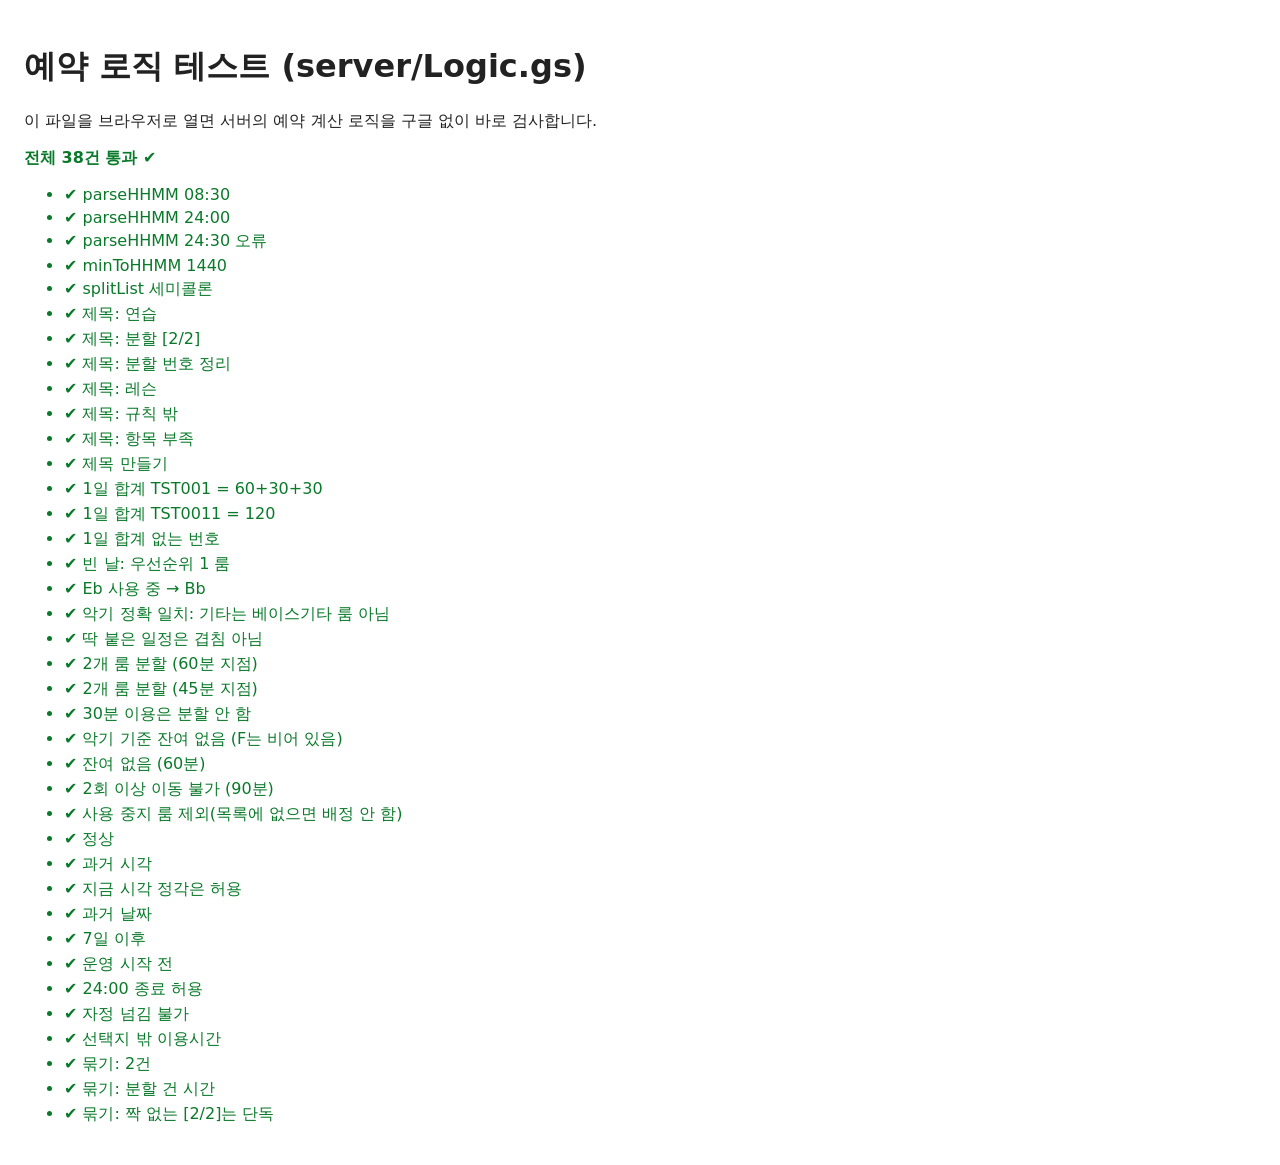
==== tests/logic-test.html @ 9aef5db9 "1차 개발 초기 버전 Co-Authored-By: Claude Opus 5.5 <noreply@anthropic.com>" ====
<!DOCTYPE html>
<html lang="ko">
<head>
  <meta charset="UTF-8">
  <title>예약 로직 테스트</title>
  <style>
    body { font-family: system-ui, sans-serif; padding: 16px; background: #fff; color: #222; }
    .pass { color: #0a7a2a; } .fail { color: #c0392b; font-weight: bold; }
    li { margin: 4px 0; }
  </style>
</head>
<body>
  <h1>예약 로직 테스트 (server/Logic.gs)</h1>
  <p>이 파일을 브라우저로 열면 서버의 예약 계산 로직을 구글 없이 바로 검사합니다.</p>
  <p id="summary"></p>
  <ul id="out"></ul>

  <script src="../server/Logic.gs"></script>
  <script>
    const results = [];
    function eq(name, actual, expected) {
      const a = JSON.stringify(actual), e = JSON.stringify(expected);
      results.push({ name: name, ok: a === e, detail: a === e ? '' : ' → 실제 ' + a + ' / 기대 ' + e });
    }
    const T = function (h, m) { return new Date(2026, 10, 20, h, m || 0).getTime(); };   // 2026-11-20 h:m
    const ST = { minSegmentMin: 30, splitStepMin: 15, splitMinDuration: 60 };
    const ROOMS = [
      { id: 'R1', name: 'Eb', priority: 1, instruments: ['피아노', '보컬', '기타'] },
      { id: 'R2', name: 'Bb', priority: 2, instruments: ['피아노', '드럼'] },
      { id: 'R3', name: 'F', priority: 3, instruments: ['보컬', '기타', '베이스기타'] },
      { id: 'R4', name: 'Db', priority: 4, instruments: ['피아노'] }
    ];
    const ev = function (roomId, h1, m1, h2, m2, title) { return { roomId: roomId, start: T(h1, m1), end: T(h2, m2), title: title || '' }; };
    const alloc = function (events, instrument, s, e) {
      const r = allocateRooms_({ events: events, rooms: ROOMS, instrument: instrument, start: s, end: e, settings: ST });
      return r.ok ? r.segments.map(function (x) { return x.room.name + ' ' + new Date(x.start).toTimeString().slice(0, 5) + '-' + new Date(x.end).toTimeString().slice(0, 5) + (x.part ? ' ' + x.part : ''); }) : r.reason;
    };

    // --- 시각 변환 ---
    eq('parseHHMM 08:30', parseHHMM_('08:30'), 510);
    eq('parseHHMM 24:00', parseHHMM_('24:00'), 1440);
    eq('parseHHMM 24:30 오류', isNaN(parseHHMM_('24:30')), true);
    eq('minToHHMM 1440', minToHHMM_(1440), '24:00');
    eq('splitList 세미콜론', splitList_(' 피아노; 보컬 ;'), ['피아노', '보컬']);

    // --- 제목 해석 ---
    eq('제목: 연습', parseEventTitle_('(연습)Bb_조항빈_피아노_PAM004'),
      { type: '연습', roomName: 'Bb', studentName: '조항빈', instrument: '피아노', studentNo: 'PAM004', part: '' });
    eq('제목: 분할 [2/2]', parseEventTitle_('(연습)Bb_조항빈_피아노_PAM004 [2/2]').part, '2/2');
    eq('제목: 분할 번호 정리', parseEventTitle_('(연습)Bb_조항빈_피아노_pam004 [1/2]').studentNo, 'PAM004');
    eq('제목: 레슨', parseEventTitle_('(레슨)Eb_김_보컬_PAM010').type, '레슨');
    eq('제목: 규칙 밖', parseEventTitle_('강사 개인연습'), null);
    eq('제목: 항목 부족', parseEventTitle_('(연습)Bb_피아노'), null);
    eq('제목 만들기', buildPracticeTitle_('Eb', '김', '피아노', 'TST001', '1/2'), '(연습)Eb_김_피아노_TST001 [1/2]');

    // --- 1일 한도 집계: 정확 일치 + 연습만 ---
    const dayEvents = [
      { start: T(10), end: T(11), title: '(연습)Db_김_피아노_TST001' },
      { start: T(10), end: T(12), title: '(연습)Eb_이_기타_TST0011' },          // 번호가 겹치지만 다른 사람
      { start: T(14), end: T(15), title: '(레슨)Bb_김_피아노_TST001' },          // 레슨은 제외
      { start: T(18), end: T(18, 30), title: '(연습)Eb_김_피아노_TST001 [1/2]' },
      { start: T(18, 30), end: T(19), title: '(연습)Bb_김_피아노_TST001 [2/2]' },
      { start: T(20), end: T(21), title: 'TST001 개인 메모' }                     // 규칙 밖
    ];
    eq('1일 합계 TST001 = 60+30+30', sumDailyPracticeMinutes_(dayEvents, 'TST001'), 120);
    eq('1일 합계 TST0011 = 120', sumDailyPracticeMinutes_(dayEvents, 'tst0011'), 120);
    eq('1일 합계 없는 번호', sumDailyPracticeMinutes_(dayEvents, 'TST00'), 0);

    // --- 룸 배정 ---
    eq('빈 날: 우선순위 1 룸', alloc([], '피아노', T(10), T(11)), ['Eb 10:00-11:00']);
    eq('Eb 사용 중 → Bb', alloc([ev('R1', 10, 0, 11, 0)], '피아노', T(10), T(11)), ['Bb 10:00-11:00']);
    eq('악기 정확 일치: 기타는 베이스기타 룸 아님', alloc([ev('R1', 10, 0, 11, 0)], '기타', T(10), T(11)), ['F 10:00-11:00']);
    eq('딱 붙은 일정은 겹침 아님', alloc([ev('R1', 9, 0, 10, 0), ev('R1', 11, 0, 12, 0)], '피아노', T(10), T(11)), ['Eb 10:00-11:00']);
    // 분할: Eb 19-20 / Bb 18-19 / Db 18-20 사용 중, 피아노 18-20 요청
    const splitEv = [ev('R1', 19, 0, 20, 0), ev('R2', 18, 0, 19, 0), ev('R4', 18, 0, 20, 0)];
    eq('2개 룸 분할 (60분 지점)', alloc(splitEv, '피아노', T(18), T(20)), ['Eb 18:00-19:00 1/2', 'Bb 19:00-20:00 2/2']);
    // 분할: 15분 단위 지점
    const splitEv2 = [ev('R1', 18, 45, 20, 0), ev('R2', 18, 0, 18, 45), ev('R4', 18, 0, 20, 0)];
    eq('2개 룸 분할 (45분 지점)', alloc(splitEv2, '피아노', T(18), T(19, 30)), ['Eb 18:00-18:45 1/2', 'Bb 18:45-19:30 2/2']);
    eq('30분 이용은 분할 안 함', alloc([ev('R1', 18, 0, 18, 15), ev('R2', 18, 15, 18, 30), ev('R4', 18, 0, 19, 0)], '피아노', T(18), T(18, 30)), '해당 시간·악기 기준 잔여 연습실 없음');
    // 실패 사유
    const busyPiano = [ev('R1', 10, 0, 12, 0), ev('R2', 10, 0, 12, 0), ev('R4', 10, 0, 12, 0)];
    eq('악기 기준 잔여 없음 (F는 비어 있음)', alloc(busyPiano, '피아노', T(10), T(11)), '해당 시간·악기 기준 잔여 연습실 없음');
    const allBusy = [ev('R1', 15, 0, 16, 0), ev('R2', 15, 0, 16, 0), ev('R3', 15, 0, 16, 0), ev('R4', 15, 0, 16, 0)];
    eq('잔여 없음 (60분)', alloc(allBusy, '피아노', T(15), T(16)), '해당 시간 잔여 연습실 없음');
    eq('2회 이상 이동 불가 (90분)', alloc(allBusy, '피아노', T(15), T(16, 30)), '2회 이상 방 이동 예약 불가');
    eq('사용 중지 룸 제외(목록에 없으면 배정 안 함)',
      allocateRooms_({ events: [], rooms: ROOMS.filter(function (r) { return r.id !== 'R1'; }), instrument: '피아노', start: T(10), end: T(11), settings: ST }).segments[0].room.name, 'Bb');

    // --- 날짜·시각 조건 ---
    const SET = { durations: [30, 60, 90, 120], openMin: 480, closeMin: 1440, bookableDays: 7 };
    const DATES = ['2026-11-20', '2026-11-21', '2026-11-22', '2026-11-23', '2026-11-24', '2026-11-25', '2026-11-26'];
    const timing = function (dateKey, start, dur, nowMin) {
      return checkBookingTiming_({ dateKey: dateKey, startMin: parseHHMM_(start), duration: dur, todayKey: '2026-11-20', nowMin: nowMin || 600, dates: DATES, settings: SET });
    };
    eq('정상', timing('2026-11-21', '10:00', 60), '');
    eq('과거 시각', timing('2026-11-20', '09:59', 60), '과거 시간 예약 불가');
    eq('지금 시각 정각은 허용', timing('2026-11-20', '10:00', 60), '');
    eq('과거 날짜', timing('2026-11-19', '10:00', 60), '과거 시간 예약 불가');
    eq('7일 이후', timing('2026-11-27', '10:00', 60), '현재로부터 7일 이후 날짜 예약 불가');
    eq('운영 시작 전', timing('2026-11-21', '07:59', 30), '연습실 운영시간 외 예약 불가');
    eq('24:00 종료 허용', timing('2026-11-21', '23:00', 60), '');
    eq('자정 넘김 불가', timing('2026-11-21', '23:31', 30), '연습실 운영시간 외 예약 불가');
    eq('선택지 밖 이용시간', timing('2026-11-21', '10:00', 45), '선택할 수 없는 이용 시간입니다');

    // --- 분할 예약 묶기 ---
    const items = [
      { studentNo: 'A', roomName: 'Bb', start: T(19), end: T(20), part: '2/2' },
      { studentNo: 'A', roomName: 'Eb', start: T(18), end: T(19), part: '1/2' },
      { studentNo: 'A', roomName: 'Db', start: T(10), end: T(11), part: '' }
    ];
    const grouped = groupSplitBookings_(items);
    eq('묶기: 2건', grouped.length, 2);
    eq('묶기: 분할 건 시간', [new Date(grouped[1].start).getHours(), new Date(grouped[1].end).getHours(), grouped[1].segments.length], [18, 20, 2]);
    eq('묶기: 짝 없는 [2/2]는 단독', groupSplitBookings_([items[0]]).length, 1);

    // 결과 표시
    const fails = results.filter(function (r) { return !r.ok; });
    document.getElementById('summary').innerHTML = fails.length
      ? '<b class="fail">실패 ' + fails.length + '건 / 전체 ' + results.length + '건</b>'
      : '<b class="pass">전체 ' + results.length + '건 통과 ✔</b>';
    document.getElementById('out').innerHTML = results.map(function (r) {
      return '<li class="' + (r.ok ? 'pass' : 'fail') + '">' + (r.ok ? '✔ ' : '✘ ') + r.name + r.detail + '</li>';
    }).join('');
    window.TEST_RESULT = { total: results.length, fails: fails.map(function (f) { return f.name + f.detail; }) };
  </script>
</body>
</html>
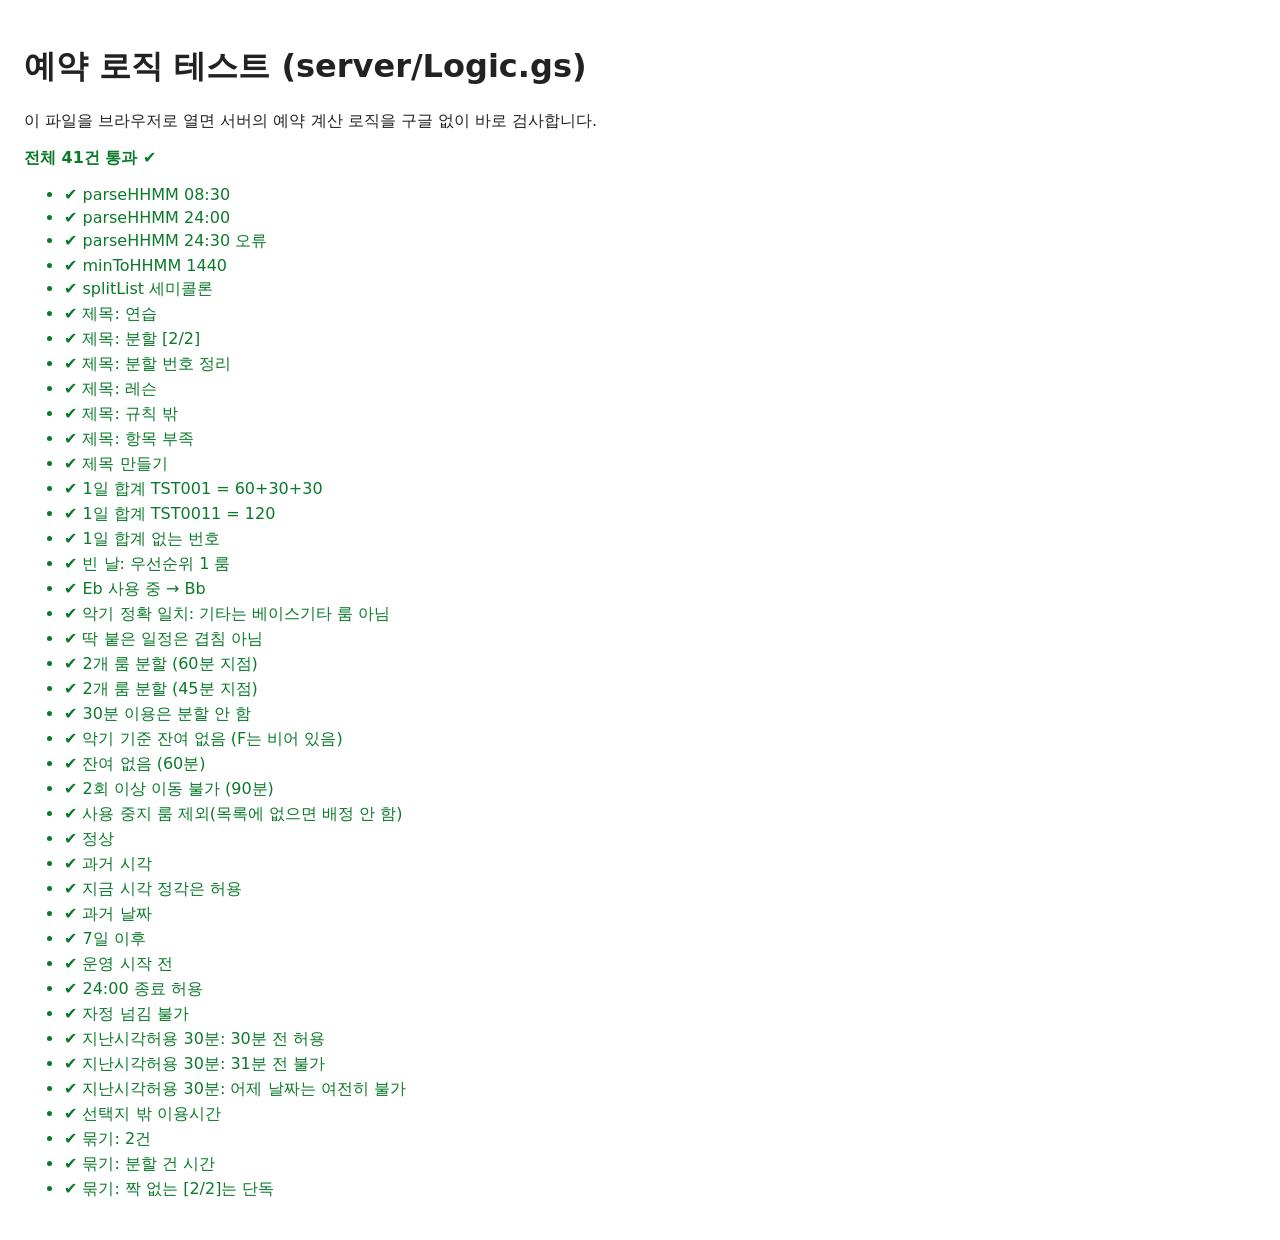
==== commit 591d7c8e: "보완 1단계: 홈 탭 신설·시간표 탭 제거, 지난 시각 30분 허용 (v1.1.0) - 하단 '시간표' 탭을 '홈' 탭으로 교체 (소식 게시판은 다음 단계) - 예약할 수 없는 계" ====
--- a/tests/logic-test.html
+++ b/tests/logic-test.html
@@ -101,6 +101,13 @@
     eq('운영 시작 전', timing('2026-11-21', '07:59', 30), '연습실 운영시간 외 예약 불가');
     eq('24:00 종료 허용', timing('2026-11-21', '23:00', 60), '');
     eq('자정 넘김 불가', timing('2026-11-21', '23:31', 30), '연습실 운영시간 외 예약 불가');
+    const SETG = Object.assign({}, SET, { pastGraceMin: 30 });
+    const timingG = function (start, nowMin) {
+      return checkBookingTiming_({ dateKey: '2026-11-20', startMin: parseHHMM_(start), duration: 60, todayKey: '2026-11-20', nowMin: nowMin, dates: DATES, settings: SETG });
+    };
+    eq('지난시각허용 30분: 30분 전 허용', timingG('14:50', 920), '');
+    eq('지난시각허용 30분: 31분 전 불가', timingG('14:49', 920), '지난 시각 예약 불가 (현재 시각 30분 전까지만 가능)');
+    eq('지난시각허용 30분: 어제 날짜는 여전히 불가', checkBookingTiming_({ dateKey: '2026-11-19', startMin: 1430, duration: 30, todayKey: '2026-11-20', nowMin: 5, dates: DATES, settings: SETG }), '과거 시간 예약 불가');
     eq('선택지 밖 이용시간', timing('2026-11-21', '10:00', 45), '선택할 수 없는 이용 시간입니다');
 
     // --- 분할 예약 묶기 ---
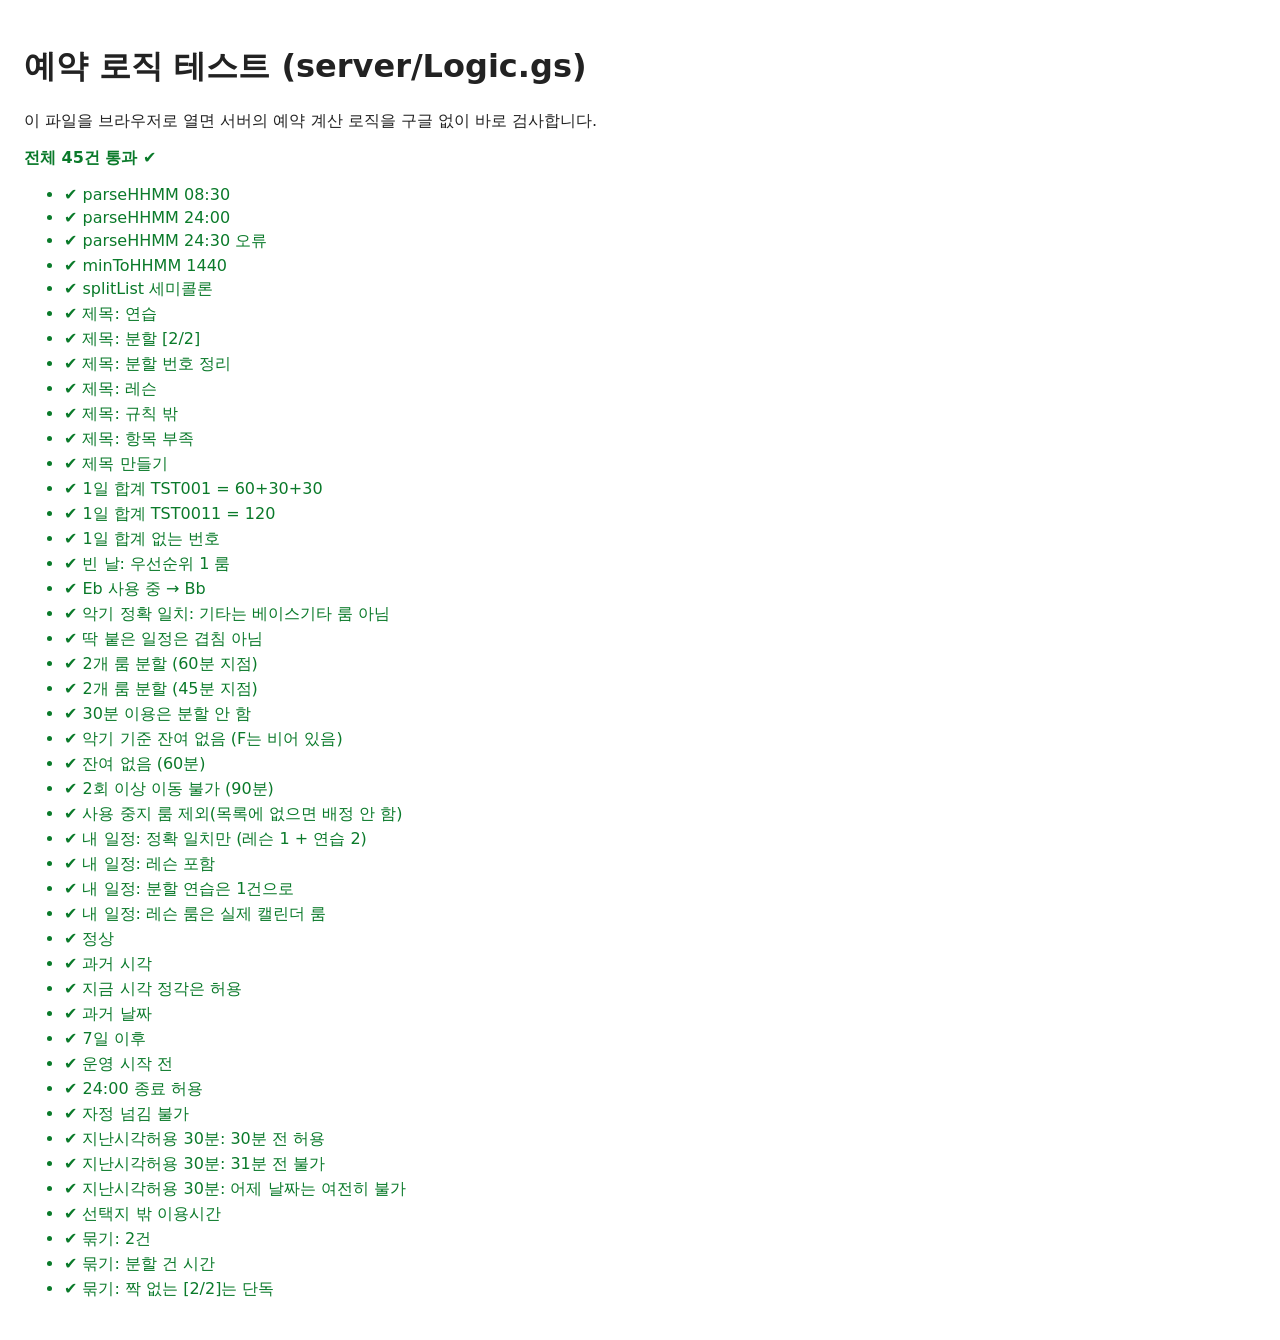
==== commit 8eef20c2: "보완 2단계: 내 예약에 레슨 일정 표시 (v1.2.0) - (레슨) 일정 중 본인 수강생 번호와 정확히 일치하는 것을 오늘부터 30일 뒤까지 표시 - 운영설정 '레슨조회일수'(기" ====
--- a/tests/logic-test.html
+++ b/tests/logic-test.html
@@ -87,7 +87,22 @@
     eq('사용 중지 룸 제외(목록에 없으면 배정 안 함)',
       allocateRooms_({ events: [], rooms: ROOMS.filter(function (r) { return r.id !== 'R1'; }), instrument: '피아노', start: T(10), end: T(11), settings: ST }).segments[0].room.name, 'Bb');
 
-    // --- 날짜·시각 조건 ---
+    // --- 내 일정 고르기 (연습 + 레슨) ---
+    const MYEV = [
+      { roomName: 'Bb', start: 1, end: 2, title: '(레슨)Bb_김테스트_피아노_TST001' },
+      { roomName: 'Eb', start: 3, end: 4, title: '(연습)Eb_김테스트_피아노_TST001 [1/2]' },
+      { roomName: 'Bb', start: 4, end: 5, title: '(연습)Bb_김테스트_피아노_TST001 [2/2]' },
+      { roomName: 'Eb', start: 6, end: 7, title: '(연습)Eb_이테스트_기타_TST0011' },
+      { roomName: 'Db', start: 8, end: 9, title: '(레슨)Db_이테스트_기타_TST0011' },
+      { roomName: 'Eb', start: 10, end: 11, title: '강사 개인연습' }
+    ];
+    const mine = pickMySchedule_(MYEV, { TST001: { name: '김테스트' } });
+    eq('내 일정: 정확 일치만 (레슨 1 + 연습 2)', mine.length, 3);
+    eq('내 일정: 레슨 포함', mine.filter(function (x) { return x.type === '레슨'; }).length, 1);
+    eq('내 일정: 분할 연습은 1건으로', groupSplitBookings_(mine).length, 2);
+    eq('내 일정: 레슨 룸은 실제 캘린더 룸', mine[0].roomName, 'Bb');
+
+
     const SET = { durations: [30, 60, 90, 120], openMin: 480, closeMin: 1440, bookableDays: 7 };
     const DATES = ['2026-11-20', '2026-11-21', '2026-11-22', '2026-11-23', '2026-11-24', '2026-11-25', '2026-11-26'];
     const timing = function (dateKey, start, dur, nowMin) {
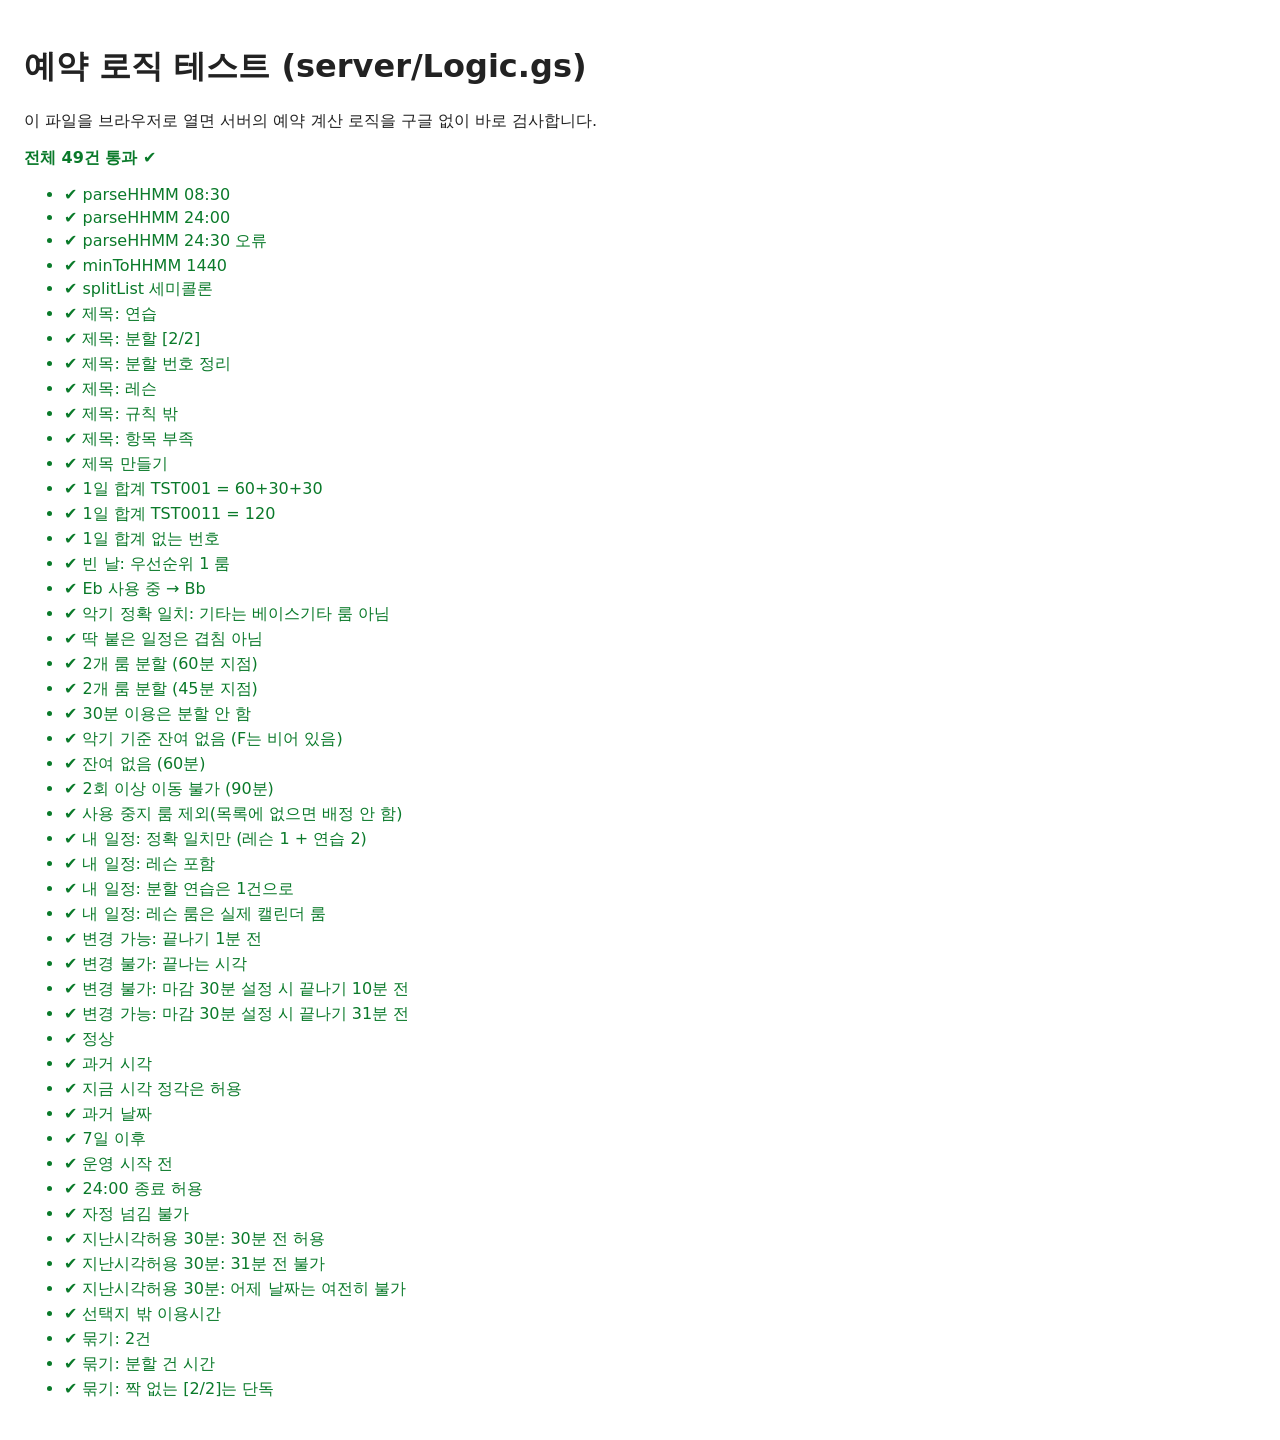
==== commit 6aa07596: "보완 4단계: 내 예약에서 연습실 예약 변경·취소 (v1.4.0) - 다가오는 연습실 예약을 누르면 변경하기 / 예약 취소 - 변경: 기존 예약을 뺀 상태로 같은 규칙 검사 → 새" ====
--- a/tests/logic-test.html
+++ b/tests/logic-test.html
@@ -101,6 +101,12 @@
     eq('내 일정: 레슨 포함', mine.filter(function (x) { return x.type === '레슨'; }).length, 1);
     eq('내 일정: 분할 연습은 1건으로', groupSplitBookings_(mine).length, 2);
     eq('내 일정: 레슨 룸은 실제 캘린더 룸', mine[0].roomName, 'Bb');
+    // --- 변경·취소 가능 시한 ---
+    const END = 1000 * 60000;
+    eq('변경 가능: 끝나기 1분 전', canChangeBooking_(END, END - 60000, 0), true);
+    eq('변경 불가: 끝나는 시각', canChangeBooking_(END, END, 0), false);
+    eq('변경 불가: 마감 30분 설정 시 끝나기 10분 전', canChangeBooking_(END, END - 600000, 30), false);
+    eq('변경 가능: 마감 30분 설정 시 끝나기 31분 전', canChangeBooking_(END, END - 31 * 60000, 30), true);
 
 
     const SET = { durations: [30, 60, 90, 120], openMin: 480, closeMin: 1440, bookableDays: 7 };
